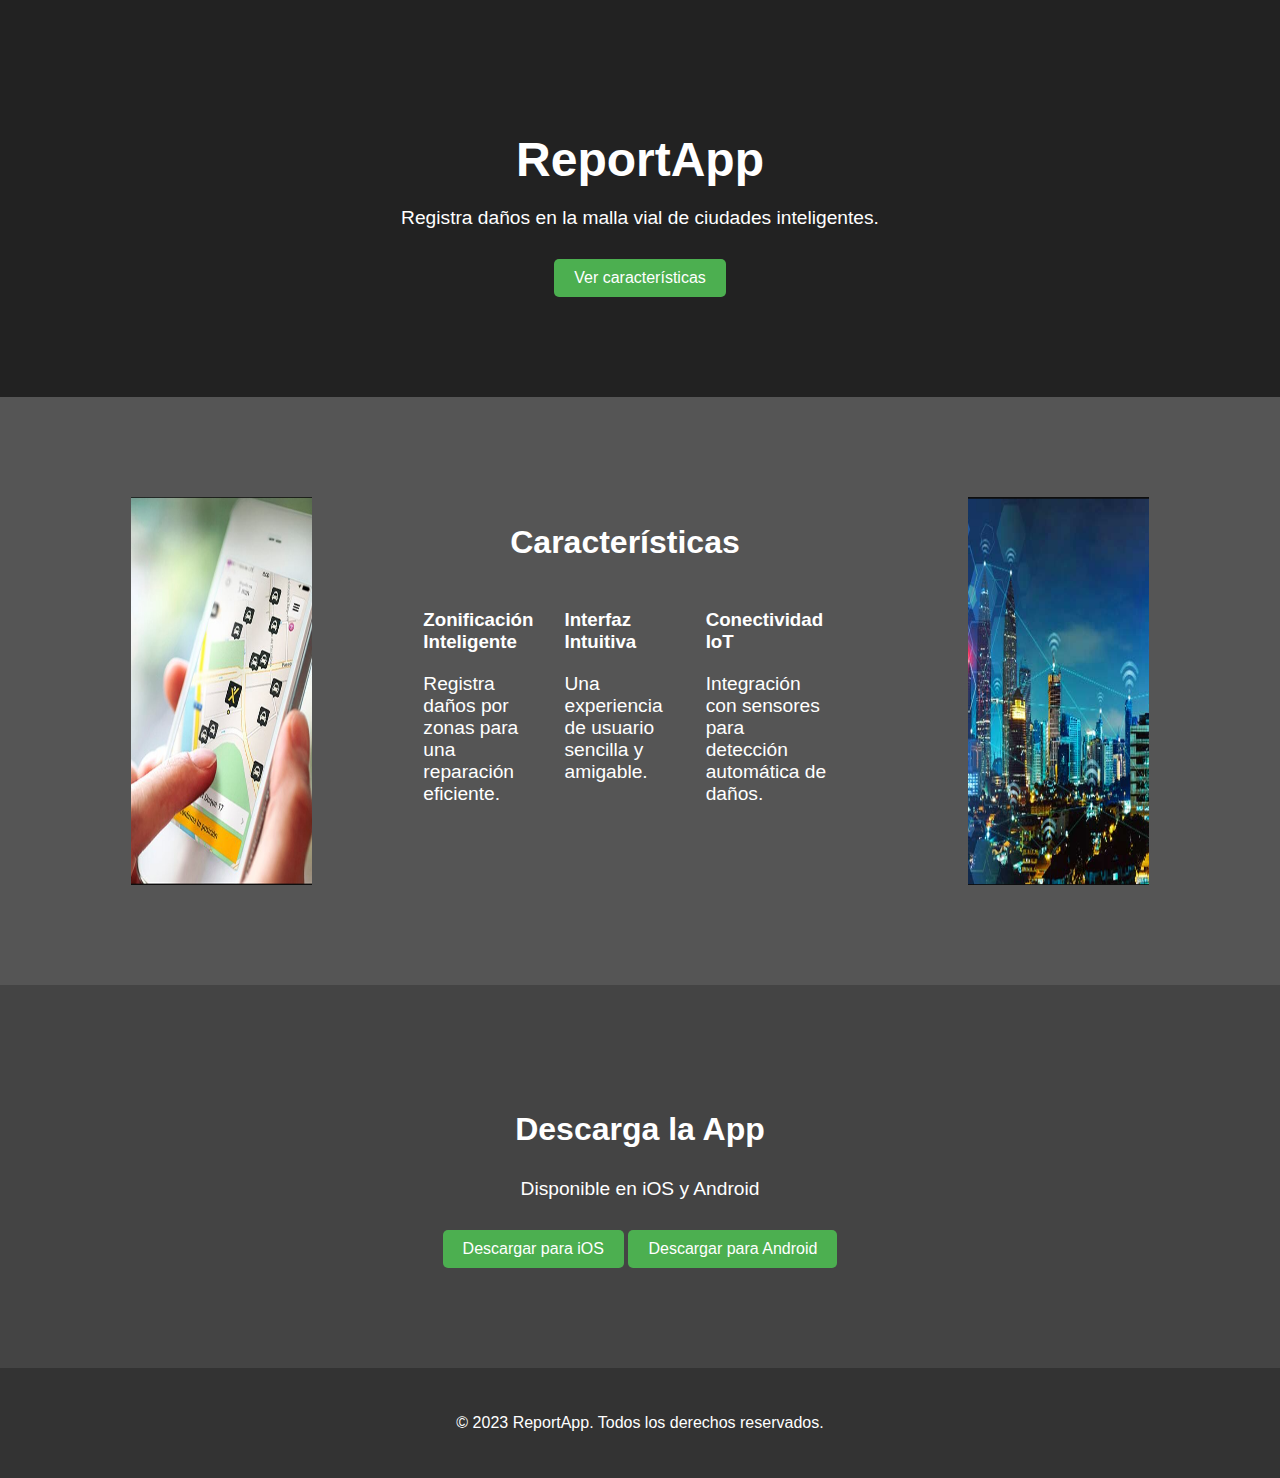
==== index.html @ 60adc56a "Cambio html" ====
<!DOCTYPE html>
<html lang="es">
<head>
    <meta charset="UTF-8">
    <meta name="viewport" content="width=device-width, initial-scale=1.0">
    <title>ReportApp - Registra Daños en la Malla Vial</title>
    <link rel="stylesheet" href="styles.css">
</head>
<body>
    <header>
        <div class="container">
            <h1>ReportApp</h1>
            <p>Registra daños en la malla vial de ciudades inteligentes.</p>
            <a href="#features" class="btn">Ver características</a>
        </div>
    </header>

    <section id="features">
        <div class="container contenedor">
            <div class="feature-images parte1">
                <img src="left-image.png" alt="Imagen Izquierda" width="100%">
            </div>
            <div class="parte2">
                <h2>Características</h2>
                <div class="features">
                    <div class="feature">
                        <h3>Zonificación Inteligente</h3>
                        <p>Registra daños por zonas para una reparación eficiente.</p>
                    </div>
                    <div class="feature">
                        <h3>Interfaz Intuitiva</h3>
                        <p>Una experiencia de usuario sencilla y amigable.</p>
                    </div>
                    <div class="feature">
                        <h3>Conectividad IoT</h3>
                        <p>Integración con sensores para detección automática de daños.</p>
                    </div>
                </div>
            </div>
            <div class="feature-images parte3">
                <img src="right-image.png" alt="Imagen Derecha">
            </div>
        </div>
    </section>

    <section id="download">
        <div class="container">
            <h2>Descarga la App</h2>
            <p>Disponible en iOS y Android</p>
            <div class="download-links">
                <a href="#" class="btn">Descargar para iOS</a>
                <a href="#" class="btn">Descargar para Android</a>
            </div>
        </div>
    </section>

    <footer>
        <div class="container">
            <p>&copy; 2023 ReportApp. Todos los derechos reservados.</p>
        </div>
    </footer>
</body>
</html>
---- styles.css ----
body {
    font-family: Arial, sans-serif;
    margin: 0;
    padding: 0;
    background-color: #222;
    color: #fff;
}

.container {
    margin: 0 auto;
    padding: 0px 20px;
}

header {
    text-align: center;
    padding: 100px 0;
}

header h1 {
    font-size: 3em;
    margin-bottom: 20px;
}

header p {
    font-size: 1.2em;
    margin-bottom: 30px;
}

.btn {
    display: inline-block;
    padding: 10px 20px;
    font-size: 1em;
    text-decoration: none;
    background-color: #4CAF50;
    color: #fff;
    border-radius: 5px;
    transition: background-color 0.3s;
}

.btn:hover {
    background-color: #45a049;
}

section {
    padding: 100px 0;
    text-align: center;
}

section h2 {
    font-size: 2em;
    margin-bottom: 30px;
}

.feature-images {
    display: flex;
    justify-content: space-between;
    margin-bottom: 50px;
}

.feature-images img {
    max-width: 45%;
}

.contenedor {
    display: flex;
    height: auto;
}
  
.parte1, .parte2, .parte3 {
    flex: 1; /* Ocuparán un tercio del espacio disponible */
}
  
  /* Estilos adicionales según tu diseño */
.parte1 {
    text-align: center;
    padding-left: 50px;
    padding: 0px;
    margin: 0;
}
  
.parte2 {
    padding: 0px;
    margin: 0;
}
  
.parte3 {
    text-align: center;
    padding: 0px;
    padding-left: 30px;
    margin: 0;
}

.parte1 img, .parte3 img {
    display: block;
    margin: 0 auto;
  }

.features {
    display: flex;
    justify-content: space-between;
    flex-wrap: wrap;
}

.feature {
    flex: 0 0 30%;
    text-align: left;
    margin-bottom: 50px;
}

section p {
    font-size: 1.2em;
    margin-bottom: 30px;
}

footer {
    background-color: #333;
    padding: 30px 0;
    text-align: center;
}

footer p {
    font-size: 1em;
}

#features {
    background-color: #555;
    color: #fff;
}

#download {
    background-color: #444;
    color: #fff;
}
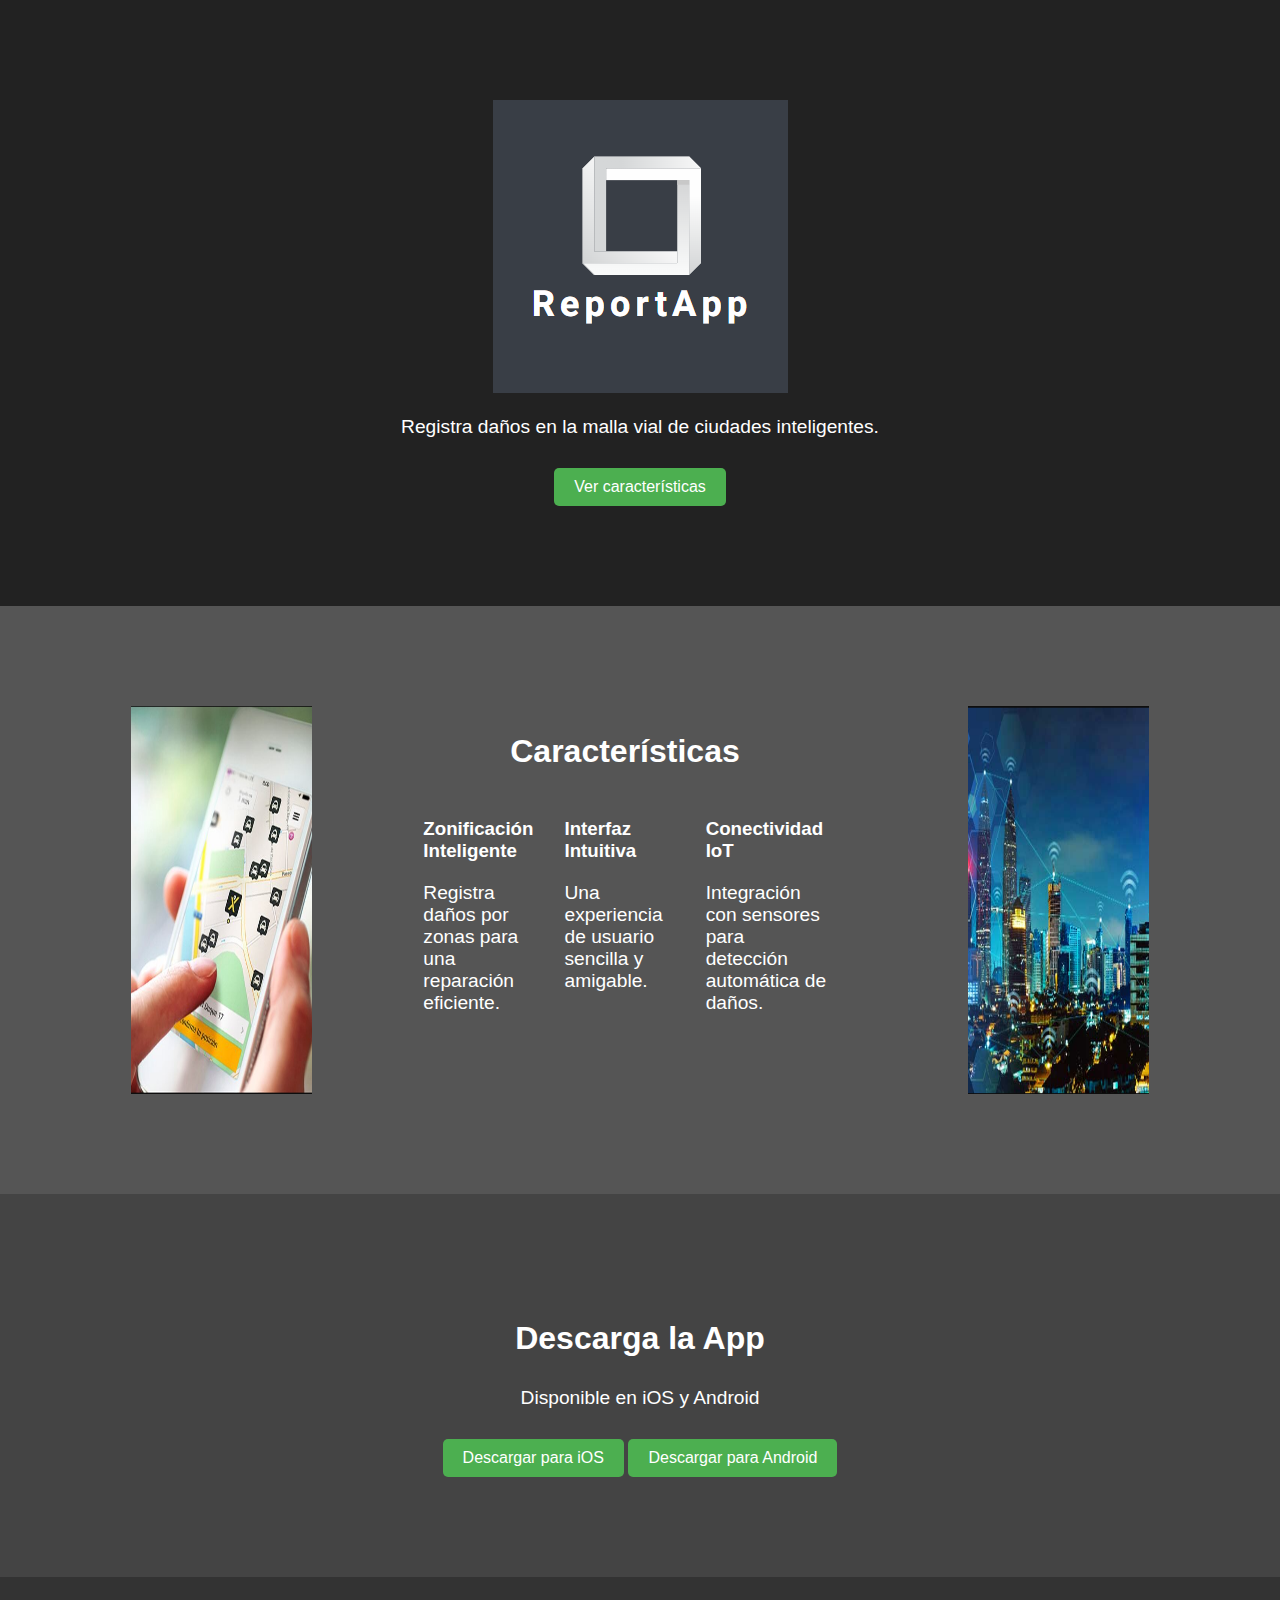
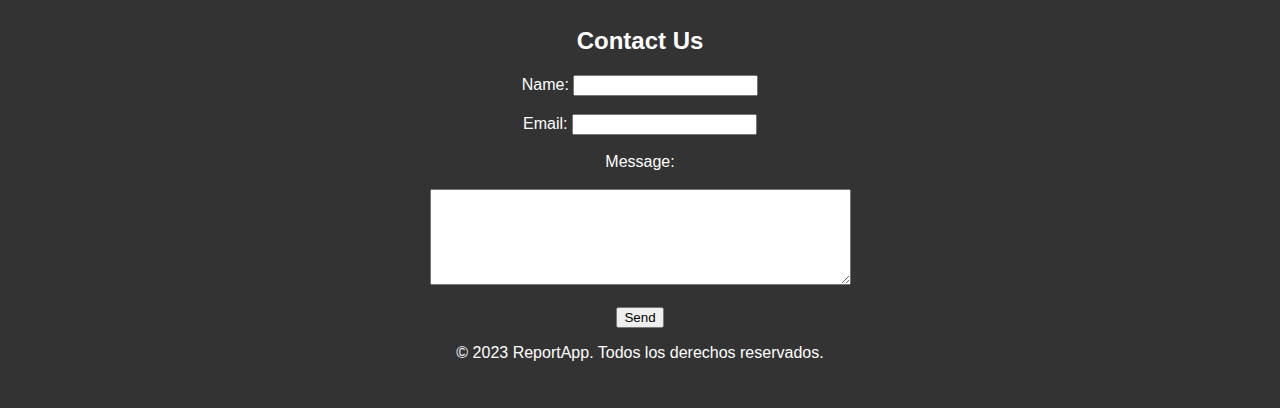
==== commit 27768ad3: "Cambio total html" ====
--- a/index.html
+++ b/index.html
@@ -7,18 +7,25 @@
     <link rel="stylesheet" href="styles.css">
 </head>
 <body>
-    <header>
-        <div class="container">
-            <h1>ReportApp</h1>
-            <p>Registra daños en la malla vial de ciudades inteligentes.</p>
-            <a href="#features" class="btn">Ver características</a>
-        </div>
-    </header>
+<header>
+  <div class="container">
+    <div class="logo">
+      <img src="logo.png" alt="ReportApp Logo">
+    </div>
+    <div class="header-text">
+      <p>Registra daños en la malla vial de ciudades inteligentes.</p>
+      <a href="#features" class="btn">Ver características</a>
+    </div>
+  </div>
+</header>
 
     <section id="features">
+        <div class="cityI">
+            <img src="city.png" alt="city">
+        </div>
         <div class="container contenedor">
             <div class="feature-images parte1">
-                <img src="left-image.png" alt="Imagen Izquierda" width="100%">
+                <img src="left-image.png" alt="Imagen Izquierda">
             </div>
             <div class="parte2">
                 <h2>Características</h2>
@@ -48,14 +55,34 @@
             <h2>Descarga la App</h2>
             <p>Disponible en iOS y Android</p>
             <div class="download-links">
-                <a href="#" class="btn">Descargar para iOS</a>
-                <a href="#" class="btn">Descargar para Android</a>
+                <a href="oops.html" class="btn">Descargar para iOS</a>
+                <a href="oops.html" class="btn">Descargar para Android</a>
             </div>
         </div>
     </section>
 
     <footer>
         <div class="container">
+            <h2>Contact Us</h2>
+            <form action="#" method="post">
+              <label for="name">Name:</label>
+              <input type="text" id="name" name="name" required>
+              <br>
+              <br>
+              <label for="email">Email:</label>
+              <input type="email" id="email" name="email" required>
+              <br>
+              <br>
+              <label for="message">Message:</label>
+              <br>
+              <br>
+              <textarea id="message" name="message" required rows="6" cols="50"></textarea>
+              <br>
+              <br>
+              <button type="submit">Send</button>
+            </form>
+          </div>
+        <div class="container">
             <p>&copy; 2023 ReportApp. Todos los derechos reservados.</p>
         </div>
     </footer>
--- a/styles.css
+++ b/styles.css
@@ -76,6 +76,8 @@
     padding-left: 50px;
     padding: 0px;
     margin: 0;
+    max-width: 100%;
+    height: auto;
 }
   
 .parte2 {
@@ -88,6 +90,8 @@
     padding: 0px;
     padding-left: 30px;
     margin: 0;
+    max-width: 100%;
+    height: auto;
 }
 
 .parte1 img, .parte3 img {
@@ -131,3 +135,17 @@
     background-color: #444;
     color: #fff;
 }
+.cityI {
+    display: none;
+}
+
+
+
+@media (max-width: 1214px) {
+    .parte1, .parte3 {
+      display: none;
+    }
+    .cityI {
+        display: block;
+    }
+}